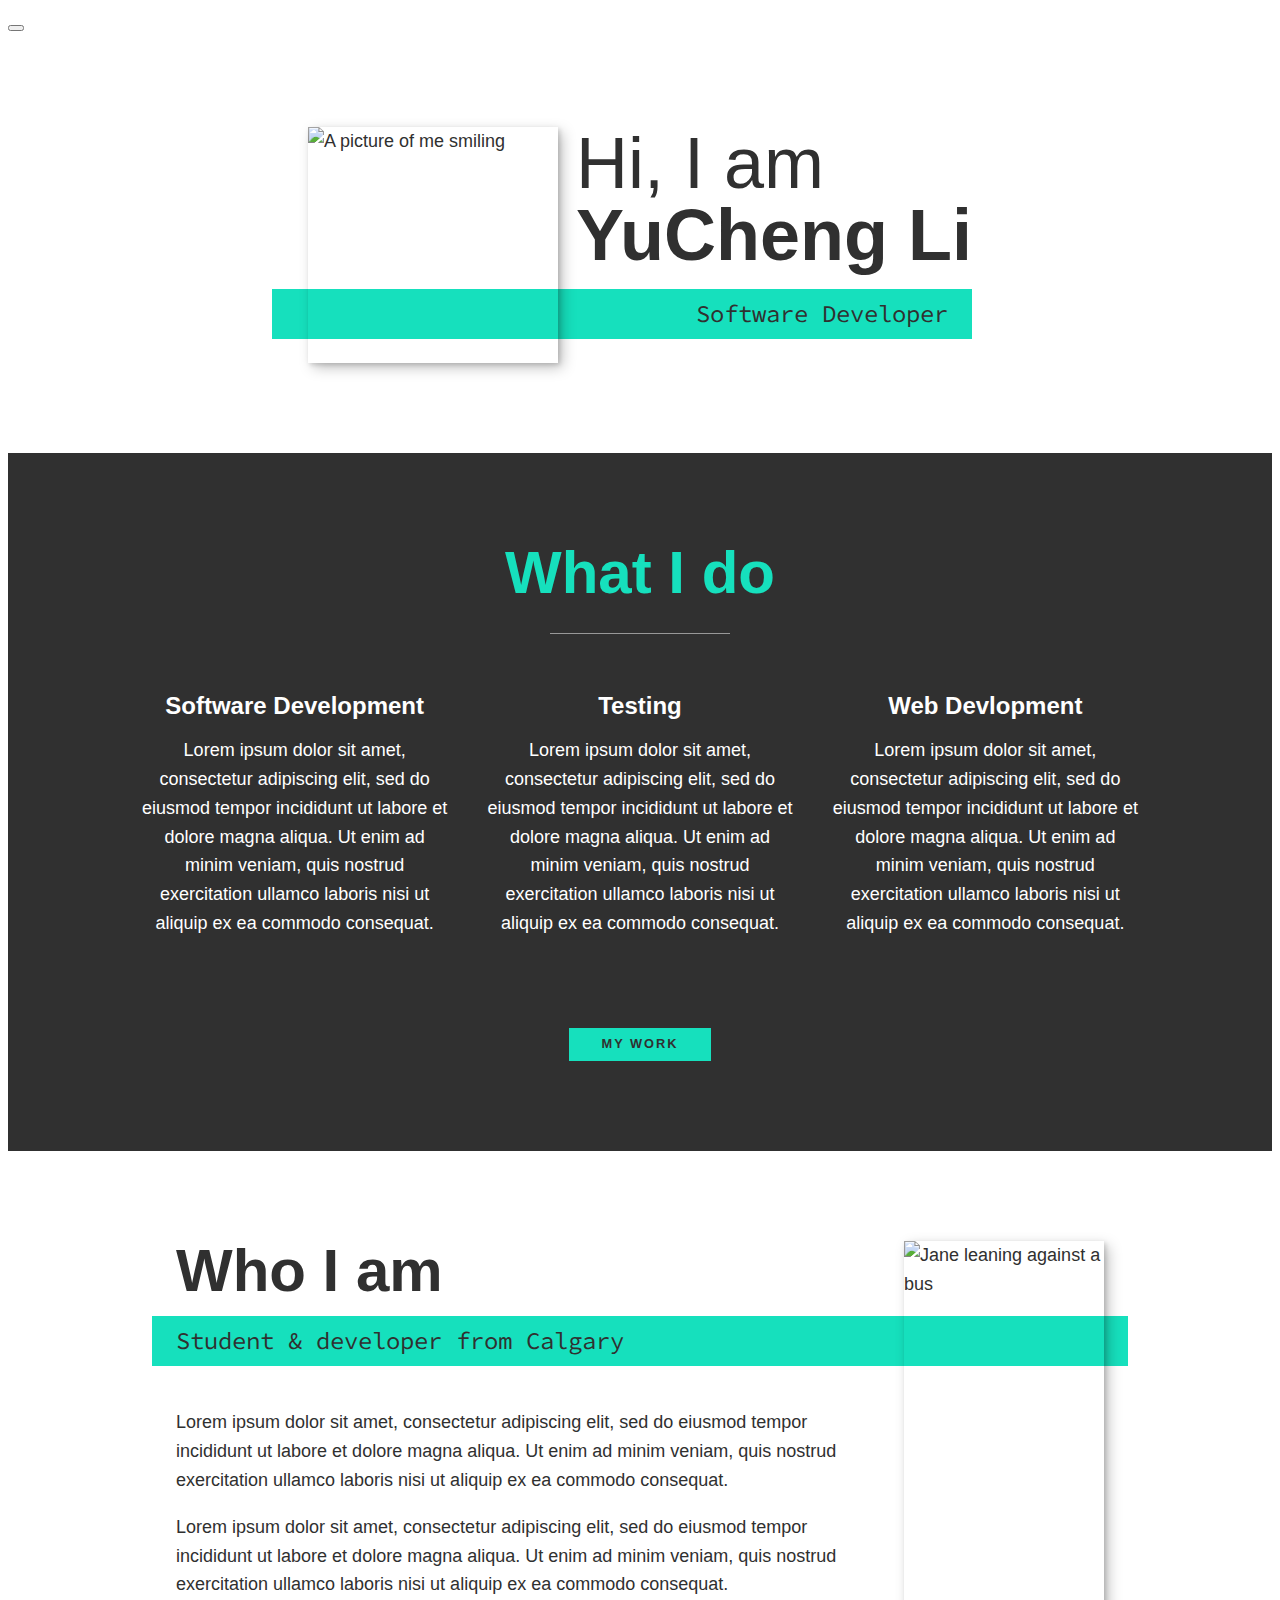
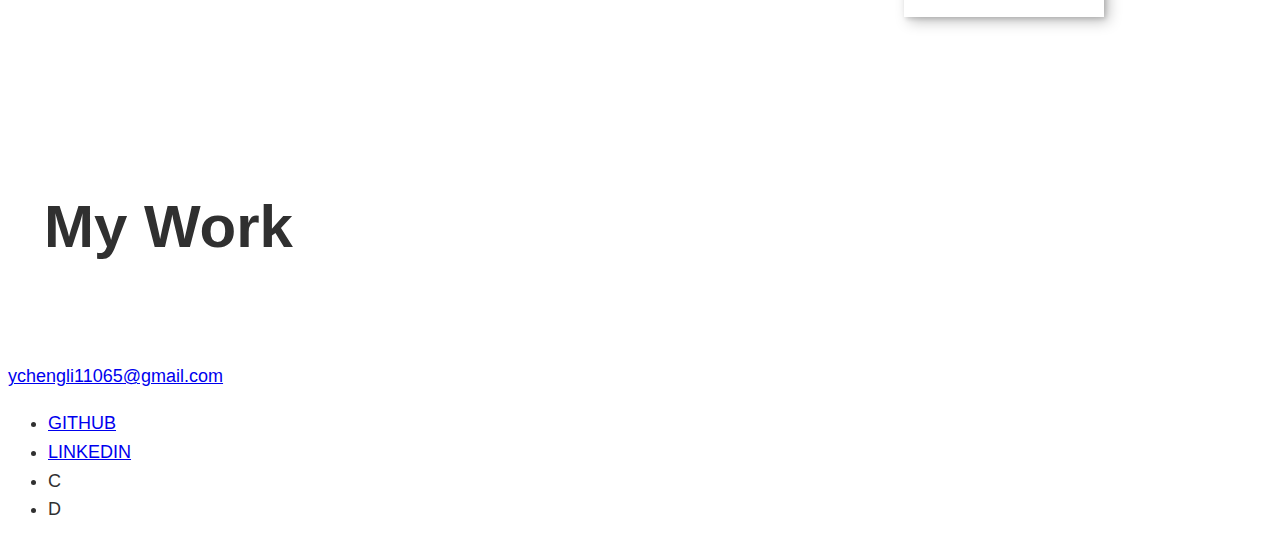
==== index.html @ 2153faac "first commit" ====
<!DOCTYPE html>
<html lang ="en">
    <head>
        <meta charset="UTF-8">  <!--Set Character attribute for HTML-->
        <meta name="viewport" content="width=device-width, initial-scale=1.0">   <!--Website function properly on mobile devices-->
        <title> DevYCL Portfolio Website</title>
        <link rel="stylesheet" 
        href="https://cdnjs.cloudflare.com/ajax/libs/normalize/7.0.0/normalize.min.css">  <!--Help even out differences between browsers-->
        <link rel="stylesheet" 
        href="https://cdnjs.cloudflare.com/ajax/libs/font-awesome/5.11.2/css/all.css" integrity="sha256-46qynGAkLSFpVbEBog43gvNhfrOj+BmwXdxFgVK/Kvc=" crossorigin="anonymous" />  <!--Font Awesome-->
        <link rel="stylesheet" href="style.css" type="text/css">

        <!-- Update this with own fonts-->
        <link href="https://fonts.googleapis.com/css?family=Source+Code+Pro:400,900|Source+Sans
        +Pro:300,900&display=swap" rel="stylesheet">

    </head> 
    <body>
        <header>
            <div class="logo">
                <img src="C:\Users\ychen\OneDrive\Desktop\sample portfolio image\devjane.png" alt="">
            </div>
            <button class="nav-toggle" aria-label="toggel navigation">
                <span class="hamburger"></span>  <!--Span used to color a part of the text-->
            </button >
            <nav class="nav">
                <ul class="nav__list">
                    <li class="nav__item"><a href="#home" class="nav__link">Home</a></li>
                    <li class="nav__item"><a href="#services" class="nav__link">My Services</a></li>
                    <li class="nav__item"><a href="#about" class="nav__link">About me</a></li>
                    <li class="nav__item"><a href="#work" class="nav__link">My Work</a></li>   <!--List of links-->
                </ul> <!--Unordered list-->
            </nav>  <!--Used to define a set of navigation link-->  
        </header>

        <!--  Introduction  -->
        <section class="intro" id="home"> 
            <h1 class="section__title section__title--intro">
                Hi, I am <strong> YuCheng Li</strong> <!--Bold-->
            </h1>
            <p class="section__subtitle section__subtitle--intro">Software Developer</p> <!--Paragraph-->
            <img src="C:\Users\ychen\OneDrive\Desktop\sample portfolio image\dev-jane-01.jpg" alt="A picture of me smiling" class="intro__img">
        </section>


        <!-- My services -->
        <section class="my-services" id="services">
            <h2 class="section__title section__title--services">What I do</h2>
            <div class="services">
                <div class="service">
                    <h3>Software Development</h3>
                    <p>Lorem ipsum dolor sit amet, consectetur adipiscing elit, sed do eiusmod
                       tempor incididunt ut labore et dolore magna aliqua. Ut enim ad minim veniam, 
                       quis nostrud exercitation ullamco laboris nisi ut aliquip ex ea commodo 
                       consequat.</p>
                </div> <!-- / Service -->
    
                <div class="service">
                    <h3>Testing</h3>
                    <p>Lorem ipsum dolor sit amet, consectetur adipiscing elit, sed do eiusmod
                        tempor incididunt ut labore et dolore magna aliqua. Ut enim ad minim veniam, 
                        quis nostrud exercitation ullamco laboris nisi ut aliquip ex ea commodo 
                        consequat.</p>
                </div> <!-- / Service -->

                <div class="service">
                    <h3>Web Devlopment</h3>
                    <p>Lorem ipsum dolor sit amet, consectetur adipiscing elit, sed do eiusmod
                        tempor incididunt ut labore et dolore magna aliqua. Ut enim ad minim veniam, 
                        quis nostrud exercitation ullamco laboris nisi ut aliquip ex ea commodo 
                        consequat.</p>
                </div> <!-- / Service -->
            </div> <!-- / Services -->

            <a href="#work" class="btn">My Work</a>
        </section>        

        <!-- About Me -->
        <section class="about-me" id="about">
            <h2 class ="section__title section__title--about">Who I am</h2>
            <p class ="section__subtitle section__subtitle--about"> Student & developer from Calgary </p>

            <div class=""about-me__body>
                <p>Lorem ipsum dolor sit amet, consectetur adipiscing elit, sed do eiusmod tempor incididunt 
                ut labore et dolore magna aliqua. Ut enim ad minim veniam, quis nostrud exercitation ullamco 
                laboris nisi ut aliquip ex ea commodo consequat.</p>
                <p>Lorem ipsum dolor sit amet, consectetur adipiscing elit, sed do eiusmod tempor incididunt 
                ut labore et dolore magna aliqua. Ut enim ad minim veniam, quis nostrud exercitation ullamco 
                laboris nisi ut aliquip ex ea commodo consequat.</p>
            </div>

            <img src="C:\Users\ychen\OneDrive\Desktop\sample portfolio image\dev-jane-02.jpg" alt="Jane leaning against a bus" class="about-me__img">
        </section>

        <!-- My Work -->
        <section class="my-work" id="work">
            <h2 class="section__title">My Work</h2>
            <p class="section__subtitle"></p>

            <div class="portfolio">
                <!-- Portfolio item 01 -->
                <a href="#" class="portfoli__item">
                    <img src="C:\Users\ychen\OneDrive\Desktop\sample portfolio image\portfolio-01.jpg" alt="" class="portfolio__img">
                </a>

                <!-- Portfolio item 02 -->
                <a href="#" class="portfoli__item">
                    <img src="C:\Users\ychen\OneDrive\Desktop\sample portfolio image\portfolio-02.jpg" alt="" class="portfolio__img">
                </a>

                <!-- Portfolio item 03 -->
                <a href="#" class="portfoli__item">
                    <img src="C:\Users\ychen\OneDrive\Desktop\sample portfolio image\portfolio-03.jpg" alt="" class="portfolio__img">
                </a>

                <!-- Portfolio item 04 -->
                <a href="#" class="portfoli__item">
                    <img src="C:\Users\ychen\OneDrive\Desktop\sample portfolio image\portfolio-04.jpg" alt="" class="portfolio__img">
                </a>

                <!-- Portfolio item 05 -->
                <a href="#" class="portfoli__item">
                    <img src="C:\Users\ychen\OneDrive\Desktop\sample portfolio image\portfolio-05.jpg" alt="" class="portfolio__img">
                </a>

                <!-- Portfolio item 06 -->
                <a href="#" class="portfoli__item">
                    <img src="C:\Users\ychen\OneDrive\Desktop\sample portfolio image\portfolio-06.jpg" alt="" class="portfolio__img">
                </a>

                <!-- Portfolio item 07 -->
                <a href="#" class="portfoli__item">
                    <img src="C:\Users\ychen\OneDrive\Desktop\sample portfolio image\portfolio-07.jpg" alt="" class="portfolio__img">
                </a>

                <!-- Portfolio item 08 -->
                <a href="#" class="portfoli__item">
                    <img src="C:\Users\ychen\OneDrive\Desktop\sample portfolio image\portfolio-08.jpg" alt="" class="portfolio__img">
                </a>

                <!-- Portfolio item 09 -->
                <a href="#" class="portfoli__item">
                    <img src="C:\Users\ychen\OneDrive\Desktop\sample portfolio image\portfolio-09.jpg" alt="" class="portfolio__img">
                </a>

                <!-- Portfolio item 10 -->
                <a href="#" class="portfoli__item">
                    <img src="C:\Users\ychen\OneDrive\Desktop\sample portfolio image\portfolio-10.jpg" alt="" class="portfolio__img">
                </a>
            </div>
        </section>



        <!-- Footer -->
        <footer>
            <!-- replace with your own email address-->
            <a href="mailto:ychengli11065@gmail.com" class="footer-link">ychengli11065@gmail.com</a>
            <ul class="social-list">
                <li class="social-list__item"><a href="https://github.com/NeTriX11065" class="social-list__link"> GITHUB </a></li>
                <li class="social-list__item"><a href="https://www.linkedin.com/in/ycheng123123/" class="social-list__link"> LINKEDIN </a></li>
                <li class="social-list__item"><a href="#" class="social-list__link"></a> C </li>
                <li class="social-list__item"><a href="#" class="social-list__link"></a> D </li>

            </ul>
        </footer>

    </body>
</html>
---- style.css ----
*,
*::before,
*::after {
    box-sizing: border-box;  /* change padding calculation  **/
}


/* Custom properties */

:root {  /* Select the <html> element **/

    --ff-primary: 'Source Sans Pro', sans-serif;   /* Font family **/
    --ff-secondary: 'Source Code Pro', monospace;

    --fw-reg: 300;  /* font weight **/
    --fw-bold: 900;

    --clr-light: #fff;   /* Colour **/
    --clr-dark: #303030;
    --clr-accent: #16e0bd;

    --fs-h1: 3rem;  /*Font size **/
    --fs-h2: 2.25rem;
    --fs-h3: 1.25rem;
    --fs-body: 1rem;

    --bs: 0.25em 0.25em 0.75em rgba(0,0,0,.25),
          0.125em 0.125em 0.25em rgba(0,0,0,.15);

}


@media (min-width: 800px) {  /* If window is min 800px **/
     :root {
        --fs-h1: 4.5rem;
        --fs-h2: 3.75rem;
        --fs-h3: 1.5rem;
        --fs-body: 1.125rem;
     }
}

/* General Styles */

body {
    background: var(--clr-light);  /* Used to insert custom property **/
    color: var(--clr-dark);
    font-family: var(--ff-primary);
    font-size: var(--fs-body);
    line-height: 1.6;   /*height between text lines **/
}

section {
    padding: 5em 2em; /* 5 top/bot  2 rig/lef */
}

img {
    display: block;   /* Display element on new line taking up the whole width **/
    max-width: 100%;
}

strong {font-weight: var(--fw-bold)}

:focus {  /* Represent element that has received focuse like tapping tab*/
    outline: 3px solid var(--clr-accent);
    outline-offset: 3px;
}

/* Buttons */

.btn {
    display: inline-block;
    padding: .5em 2.5em;
    background: var(--clr-accent);
    color: var(--clr-dark);
    text-decoration: none;
    cursor: pointer;
    font-size: .8rem;
    text-transform: uppercase;
    letter-spacing: 2px;
    font-weight: var(--fw-bold);
    transition: transform 200ms ease-in-out;  /* transition with slow start and end */
}


.btn:hover {
    transform: scale(1.1);  /* Makes button bigger when hovering */
}

/* Typography **/

h1,
h2,
h3 {
    line-height: 1;
    margin: 0;   /* Used to create space around elements **/
}

h1 { font-size: var(--fs-h1)}
h2 { font-size: var(--fs-h2)}
h3 { font-size: var(--fs-h3)}


.section__title {
    margin-bottom: .25em;
}

.section__title--intro {
    font-weight: var(--fw-reg);
}    

.section__title--intro strong{
    display: block;
}

.section__subtitle {
    margin: 0;
    font-size: var(--fs-h3);
}

.section__subtitle--intro,
.section__subtitle--about {
    background: var(--clr-accent);
    padding: .25em 1em;
    font-family: var(--ff-secondary);
    margin-bottom: 1em;
}

/* Header */

nav {
    display: none;
}


/* Intro section */

.intro {
    position: relative;  /* Positioned relative to its normal position */
}


.intro__img {
    box-shadow: var(--bs);
}


@media (min-width: 600px) {
    .intro {
        display: grid;
        width: min-content;  /* As small as possible */
        margin: 0 auto; /* right and left margin incleared until centered */
        grid-column-gap: 1em;
        grid-template-areas:
            "img title"
            "img subtitle";
        grid-template-columns: min-content max-content;    
    }

    .intro__img {
        grid-area: img;
        min-width: 250px;
        position: relative;
        z-index: 2;  /* Stack order of element */
    }

    .section__subtitle--intro {
        align-self: start; /* Stop it from stretching downward */
        grid-column: -1 / 1;  /* Lets it stretch the whole length */
        grid-row: 2;
        text-align: right;
        position: relative;
        left: -1.5em;
        width: calc(100% + 1.5em);
    }
}

/* My services section */

.my-services {
    background-color: var(--clr-dark);
    background-image: url("C:/Users/ychen/OneDrive/Desktop/sample portfolio image/services-bg.jpg");   
    background-size: cover; /* Resize background image to cover entire container */
    /* background-blend-mode: multiply; */
    color: var(--clr-light); 
    text-align: center;
}


.section__title--services {
    color: var(--clr-accent);
    position: relative;
}

.section__title--services::after {
    content: '';  /* Insert generated content (line) */
    display: block;
    width: 3em;
    height: 1px;
    margin: 0.5em auto 1em;
    background: var(--clr-light);
    opacity: 0.5;
}

.services {
    margin-bottom: 4em;
}

.service {
    max-width: 500px;  /* Prevent text lines to be too long */
    margin: 0 auto;

}

@media (min-width: 800px) {
    .services {
        display: flex; /* Make three columns */
        max-width: 1000px;
        margin-left: auto;
        margin-right: auto;
    }


    .service + .service {  /* Target sibling columns */
        margin-left: 2em;

    }
}


.about-me {
    max-width: 1000px;
    margin: 0 auto;
}

.about-me__img {
    box-shadow: var(--bs);
}


@media (min-width: 600px) {
    .about-me {
        display: grid;
        grid-template-columns: 1fr 200px;
        grid-template-areas: 
            "title img"
            "subtitle img"
            "text img";
        grid-column-gap: 2em;    
    }

    .section__title--about {
        grid-column: title;
    }

    .section__subtitle--about {
        grid-column: 1 / -1;
        grid-row: 2;
        position: relative;
        left: -1em;
        width: calc(100% + 2em);
        padding-left: 1em;
        padding-right: calc(200px + 4 em);
    }

    .about-me__img {
        grid-area: img;
        position: relative;
        z-index: 2;
    }

}
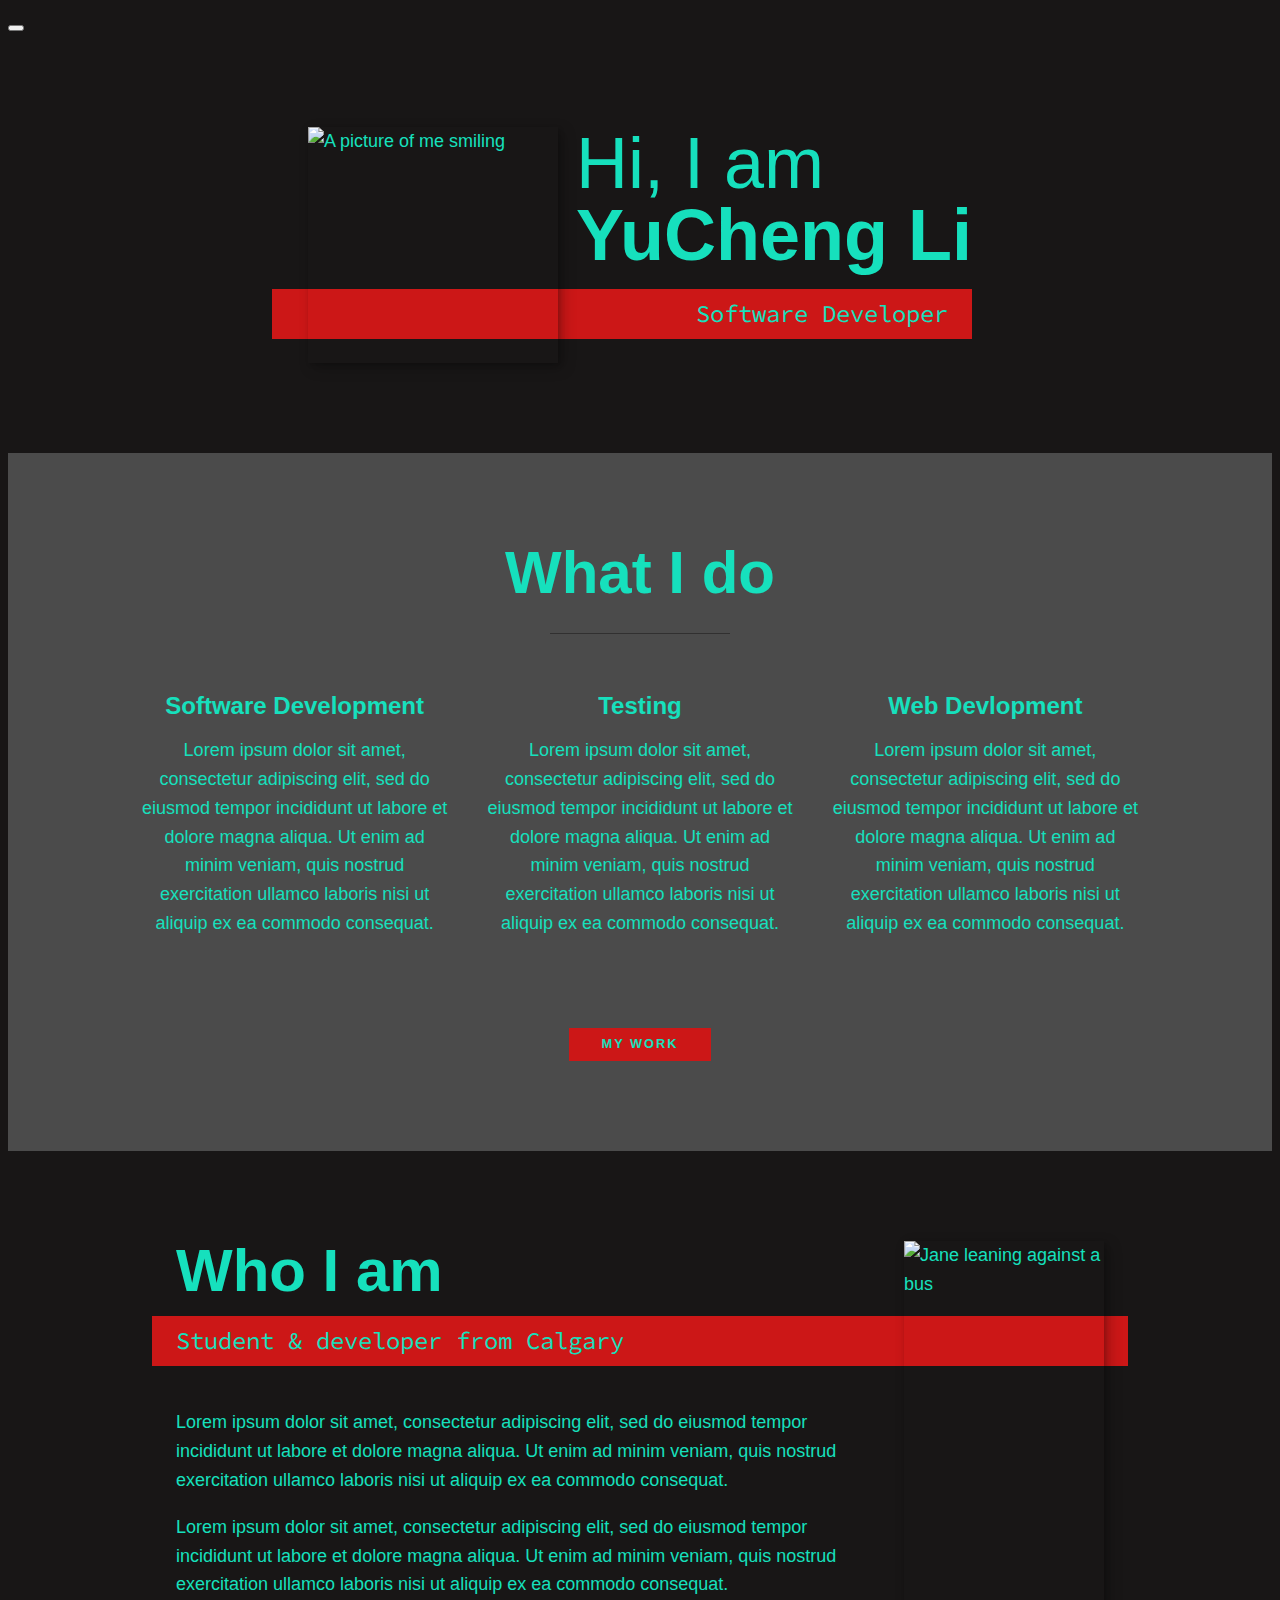
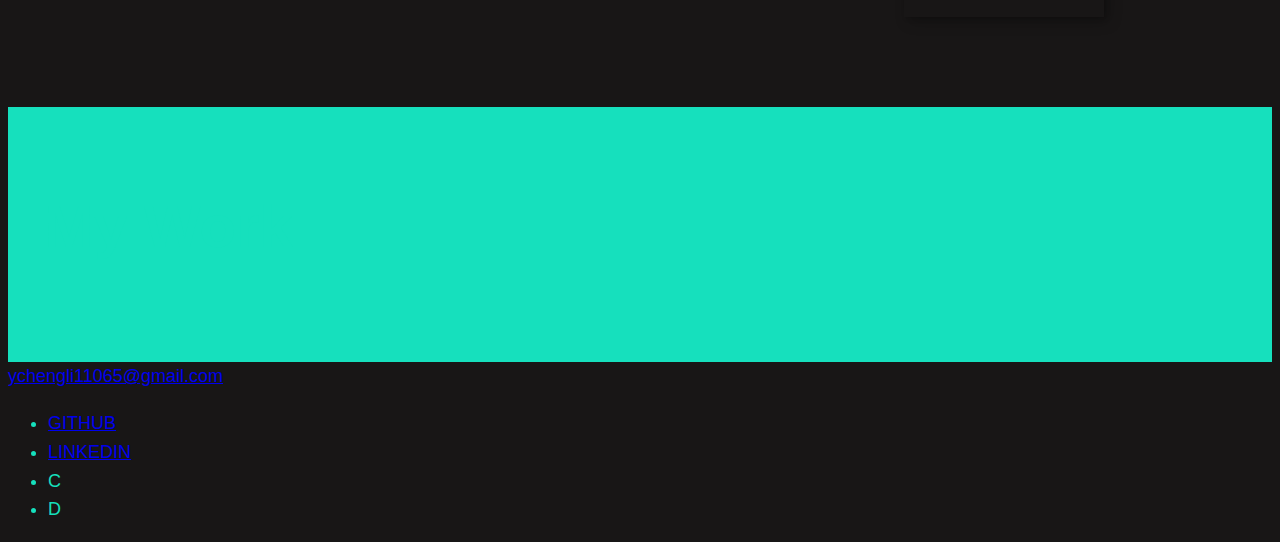
==== commit 027fac17: "Added colour scheme and structured about Me" ====
--- a/index.html
+++ b/index.html
@@ -39,7 +39,7 @@
                 Hi, I am <strong> YuCheng Li</strong> <!--Bold-->
             </h1>
             <p class="section__subtitle section__subtitle--intro">Software Developer</p> <!--Paragraph-->
-            <img src="C:\Users\ychen\OneDrive\Desktop\sample portfolio image\dev-jane-01.jpg" alt="A picture of me smiling" class="intro__img">
+            <img src="C:\Users\ychen\OneDrive\Desktop\sample portfolio image\curr2.jpg" alt="A picture of me smiling" class="intro__img">
         </section>
 
 
@@ -89,7 +89,7 @@
                 laboris nisi ut aliquip ex ea commodo consequat.</p>
             </div>
 
-            <img src="C:\Users\ychen\OneDrive\Desktop\sample portfolio image\dev-jane-02.jpg" alt="Jane leaning against a bus" class="about-me__img">
+            <img src="C:\Users\ychen\OneDrive\Desktop\sample portfolio image\verticalpic.jpg" alt="Jane leaning against a bus" class="about-me__img">
         </section>
 
         <!-- My Work -->
--- a/style.css
+++ b/style.css
@@ -17,9 +17,21 @@
     --fw-reg: 300;  /* font weight **/
     --fw-bold: 900;
 
-    --clr-light: #fff;   /* Colour **/
+    /* --clr-light: #FBEEC1;  
+    --clr-dark: #660033;
+    --clr-accent: #659dbd; */
+
+    /* --clr-light: #fff;   
     --clr-dark: #303030;
-    --clr-accent: #16e0bd;
+    --clr-accent: #16e0bd; */
+
+    --clr-white: #fff;
+    --clr-light: #181616;   
+    --clr-dark: #16e0bd;
+    --clr-accent: #cc1717;
+    --clr-grey: #4b4b4b;
+
+
 
     --fs-h1: 3rem;  /*Font size **/
     --fs-h2: 2.25rem;
@@ -179,17 +191,17 @@
 /* My services section */
 
 .my-services {
-    background-color: var(--clr-dark);
+    background-color: var( --clr-grey);
     background-image: url("C:/Users/ychen/OneDrive/Desktop/sample portfolio image/services-bg.jpg");   
     background-size: cover; /* Resize background image to cover entire container */
-    /* background-blend-mode: multiply; */
-    color: var(--clr-light); 
+    background-blend-mode: multiply;
+    color: var(---clr-dark); 
     text-align: center;
 }
 
 
 .section__title--services {
-    color: var(--clr-accent);
+    color: var(---clr-dark);
     position: relative;
 }
 
@@ -270,4 +282,8 @@
         z-index: 2;
     }
 
+}
+
+.my-work {
+   background-color: var(--clr-dark); 
 }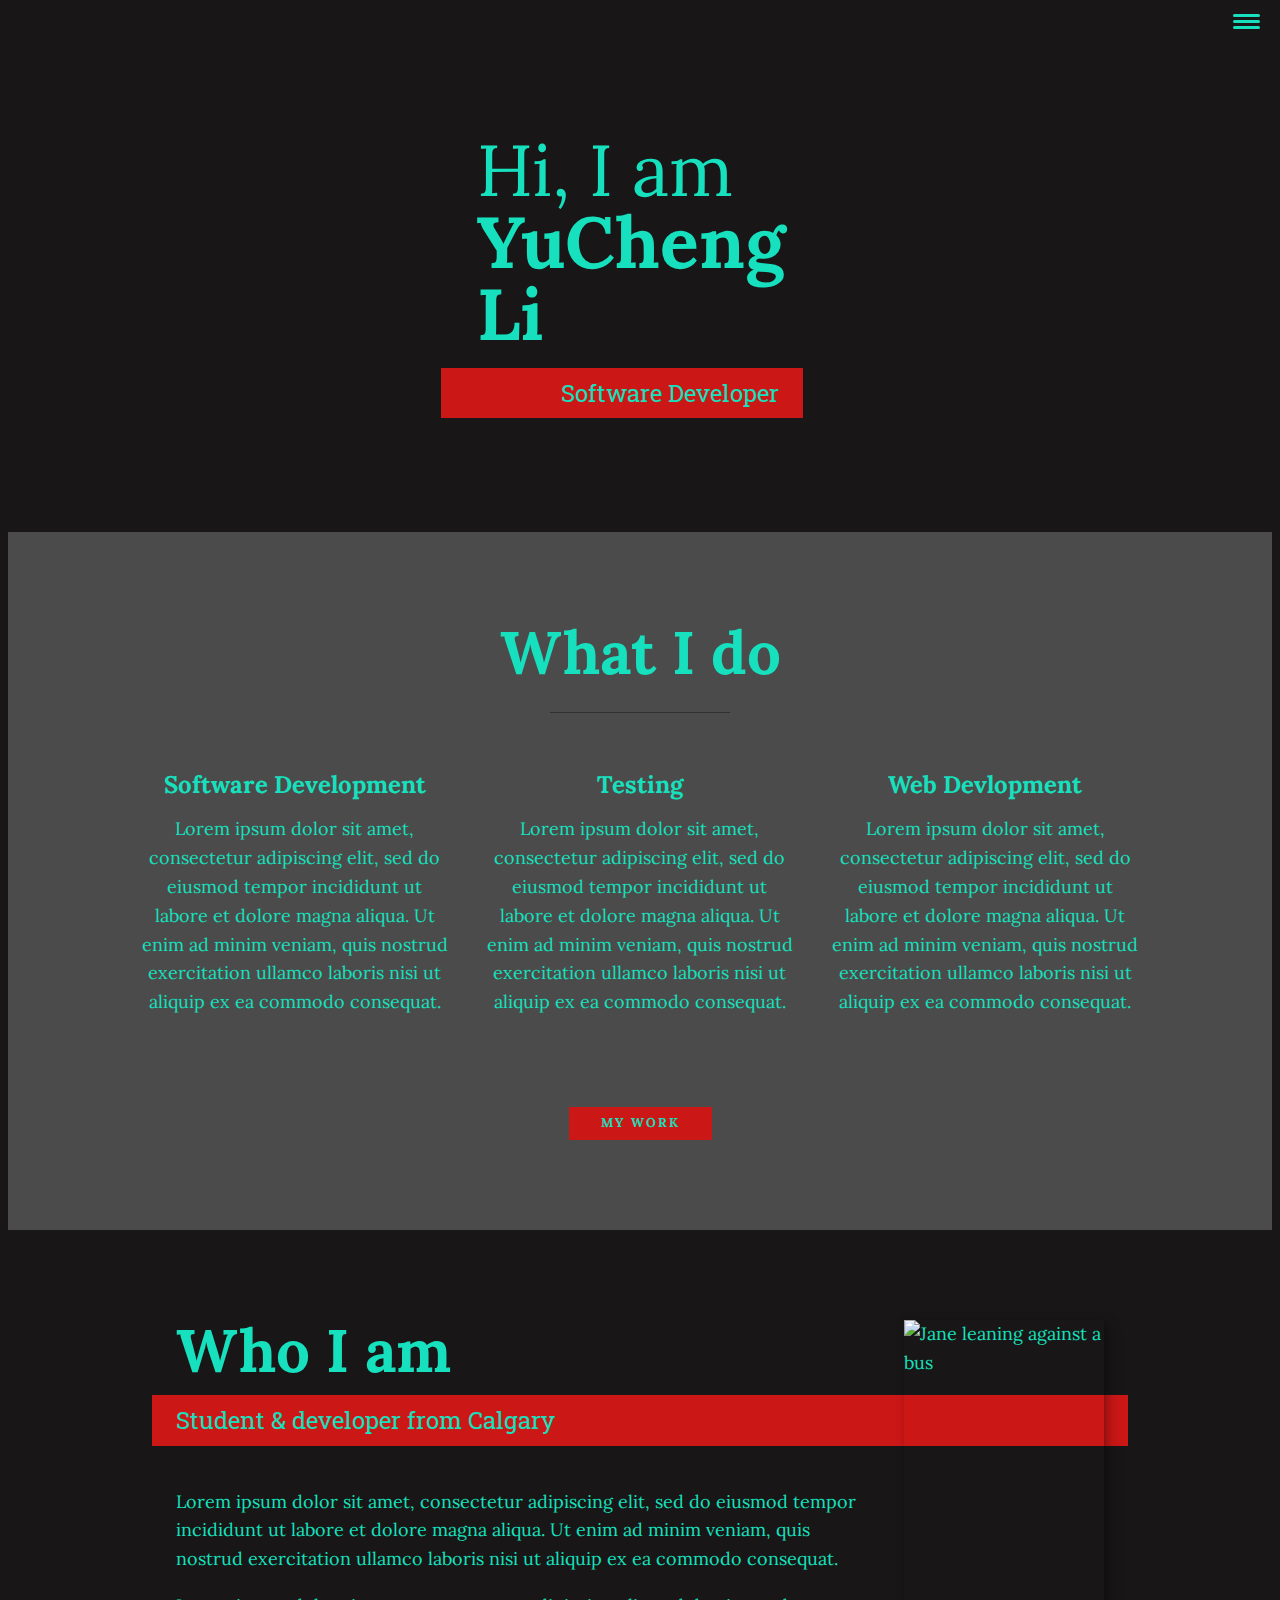
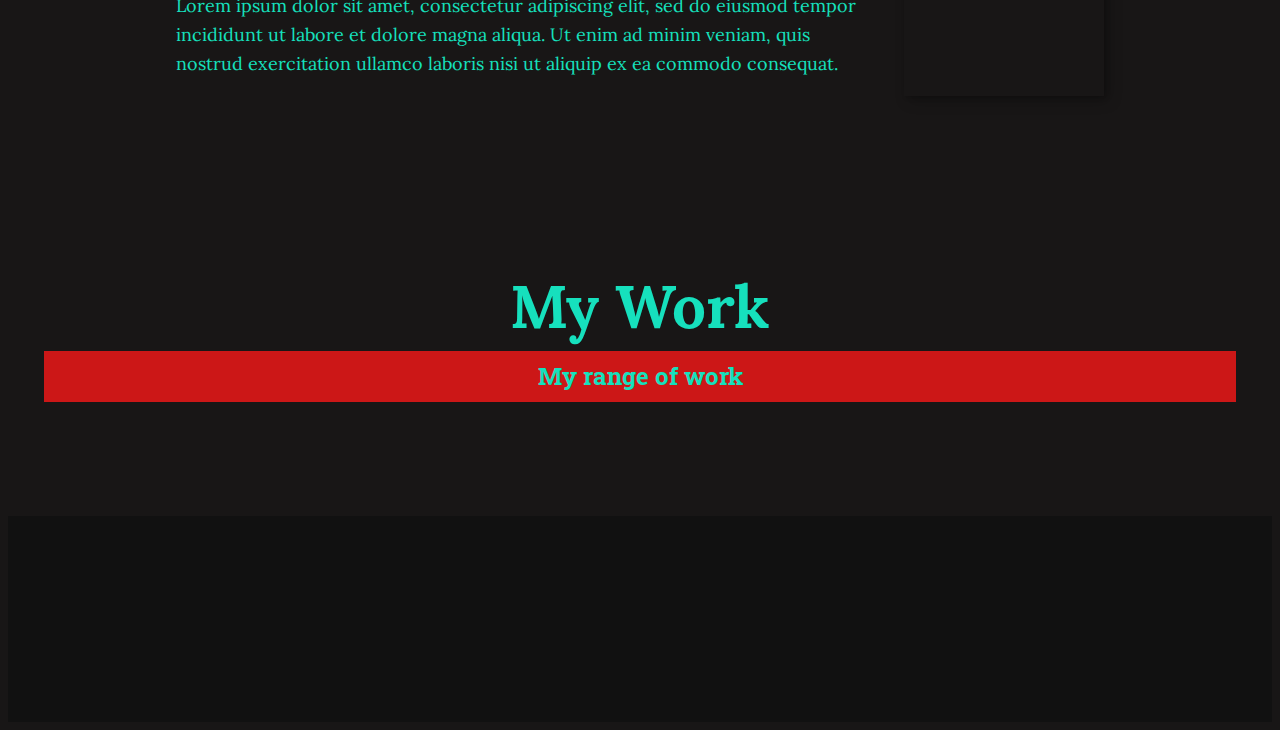
==== commit 87b30344: "Finished tutorial ready for custom implementation" ====
--- a/index.html
+++ b/index.html
@@ -14,11 +14,15 @@
         <link href="https://fonts.googleapis.com/css?family=Source+Code+Pro:400,900|Source+Sans
         +Pro:300,900&display=swap" rel="stylesheet">
 
+        <link href="https://fonts.googleapis.com/css?family=Lora:400,700|Roboto+Slab:400,700&display=swap" rel="stylesheet"> 
+
+        <link rel="stylesheet" href="css/style.css">
+
     </head> 
     <body>
         <header>
             <div class="logo">
-                <img src="C:\Users\ychen\OneDrive\Desktop\sample portfolio image\devjane.png" alt="">
+                <!-- <img src="C:\Users\ychen\OneDrive\Desktop\sample portfolio image\devjane.png" alt=""> -->
             </div>
             <button class="nav-toggle" aria-label="toggel navigation">
                 <span class="hamburger"></span>  <!--Span used to color a part of the text-->
@@ -39,7 +43,7 @@
                 Hi, I am <strong> YuCheng Li</strong> <!--Bold-->
             </h1>
             <p class="section__subtitle section__subtitle--intro">Software Developer</p> <!--Paragraph-->
-            <img src="C:\Users\ychen\OneDrive\Desktop\sample portfolio image\curr2.jpg" alt="A picture of me smiling" class="intro__img">
+            <!-- <img src="C:\Users\ychen\OneDrive\Desktop\sample portfolio image\curr2.jpg" alt="A picture of me smiling" class="intro__img"> -->
         </section>
 
 
@@ -94,57 +98,57 @@
 
         <!-- My Work -->
         <section class="my-work" id="work">
-            <h2 class="section__title">My Work</h2>
-            <p class="section__subtitle"></p>
+            <h2 class="section__title section__title--work">My Work</h2>
+            <p class="section__subtitle section__subtitle--work"> My range of work</p>
 
             <div class="portfolio">
                 <!-- Portfolio item 01 -->
-                <a href="#" class="portfoli__item">
+                <a href="portflio-item.html" class="portfolio__item">
                     <img src="C:\Users\ychen\OneDrive\Desktop\sample portfolio image\portfolio-01.jpg" alt="" class="portfolio__img">
                 </a>
 
                 <!-- Portfolio item 02 -->
-                <a href="#" class="portfoli__item">
+                <a href="#" class="portfolio__item">
                     <img src="C:\Users\ychen\OneDrive\Desktop\sample portfolio image\portfolio-02.jpg" alt="" class="portfolio__img">
                 </a>
 
                 <!-- Portfolio item 03 -->
-                <a href="#" class="portfoli__item">
+                <a href="#" class="portfolio__item">
                     <img src="C:\Users\ychen\OneDrive\Desktop\sample portfolio image\portfolio-03.jpg" alt="" class="portfolio__img">
                 </a>
 
                 <!-- Portfolio item 04 -->
-                <a href="#" class="portfoli__item">
+                <a href="#" class="portfolio__item">
                     <img src="C:\Users\ychen\OneDrive\Desktop\sample portfolio image\portfolio-04.jpg" alt="" class="portfolio__img">
                 </a>
 
                 <!-- Portfolio item 05 -->
-                <a href="#" class="portfoli__item">
+                <a href="#" class="portfolio__item">
                     <img src="C:\Users\ychen\OneDrive\Desktop\sample portfolio image\portfolio-05.jpg" alt="" class="portfolio__img">
                 </a>
 
                 <!-- Portfolio item 06 -->
-                <a href="#" class="portfoli__item">
+                <a href="#" class="portfolio__item">
                     <img src="C:\Users\ychen\OneDrive\Desktop\sample portfolio image\portfolio-06.jpg" alt="" class="portfolio__img">
                 </a>
 
                 <!-- Portfolio item 07 -->
-                <a href="#" class="portfoli__item">
+                <a href="#" class="portfolio__item">
                     <img src="C:\Users\ychen\OneDrive\Desktop\sample portfolio image\portfolio-07.jpg" alt="" class="portfolio__img">
                 </a>
 
                 <!-- Portfolio item 08 -->
-                <a href="#" class="portfoli__item">
+                <a href="#" class="portfolio__item">
                     <img src="C:\Users\ychen\OneDrive\Desktop\sample portfolio image\portfolio-08.jpg" alt="" class="portfolio__img">
                 </a>
 
                 <!-- Portfolio item 09 -->
-                <a href="#" class="portfoli__item">
+                <a href="#" class="portfolio__item">
                     <img src="C:\Users\ychen\OneDrive\Desktop\sample portfolio image\portfolio-09.jpg" alt="" class="portfolio__img">
                 </a>
 
                 <!-- Portfolio item 10 -->
-                <a href="#" class="portfoli__item">
+                <a href="#" class="portfolio__item">
                     <img src="C:\Users\ychen\OneDrive\Desktop\sample portfolio image\portfolio-10.jpg" alt="" class="portfolio__img">
                 </a>
             </div>
@@ -153,17 +157,32 @@
 
 
         <!-- Footer -->
-        <footer>
+        <footer class="footer">
             <!-- replace with your own email address-->
-            <a href="mailto:ychengli11065@gmail.com" class="footer-link">ychengli11065@gmail.com</a>
+            <a href="mailto:ychengli11065@gmail.com" class="footer__link"></a>
             <ul class="social-list">
-                <li class="social-list__item"><a href="https://github.com/NeTriX11065" class="social-list__link"> GITHUB </a></li>
-                <li class="social-list__item"><a href="https://www.linkedin.com/in/ycheng123123/" class="social-list__link"> LINKEDIN </a></li>
-                <li class="social-list__item"><a href="#" class="social-list__link"></a> C </li>
-                <li class="social-list__item"><a href="#" class="social-list__link"></a> D </li>
-
+                <li class="social-list__item">
+                    <a href="https://github.com/NeTriX11065" class="social-list__link">
+                        <i class="fab fa-github"></i> 
+                    </a>
+                </li>
+                <li class="social-list__item">
+                    <a href="https://www.linkedin.com/in/ycheng123123/" class="social-list__link"> 
+                        <i class="fab fa-linkedin"></i>    
+                    </a>
+                </li>
+                <li class="social-list__item">
+                    <a href="mailto:ychengli11065@gmail.com" class="social-list__link"> 
+                        <i class="fa fa-envelope"></i> 
+                    </a>  
+                </li>
+                <!-- <li class="social-list__item">
+                    <a href="#" class="social-list__link"> D </a> 
+                </li> -->
             </ul>
         </footer>
 
+        <script src="index.js"> </script>
+
     </body>
 </html>--- a/style.css
+++ b/style.css
@@ -11,26 +11,17 @@
 
 :root {  /* Select the <html> element **/
 
-    --ff-primary: 'Source Sans Pro', sans-serif;   /* Font family **/
-    --ff-secondary: 'Source Code Pro', monospace;
-
-    --fw-reg: 300;  /* font weight **/
-    --fw-bold: 900;
-
-    /* --clr-light: #FBEEC1;  
-    --clr-dark: #660033;
-    --clr-accent: #659dbd; */
-
-    /* --clr-light: #fff;   
-    --clr-dark: #303030;
-    --clr-accent: #16e0bd; */
+    --ff-primary: 'lora', sans-serif;   /* Font family **/
+    --ff-secondary: 'Roboto Slab', monospace;
+
+    --fw-reg: 400;  /* font weight **/
+    --fw-bold: 700;
 
     --clr-white: #fff;
     --clr-light: #181616;   
     --clr-dark: #16e0bd;
     --clr-accent: #cc1717;
     --clr-grey: #4b4b4b;
-
 
 
     --fs-h1: 3rem;  /*Font size **/
@@ -54,6 +45,11 @@
 }
 
 /* General Styles */
+
+html {
+    scroll-behavior: smooth;
+}
+
 
 body {
     background: var(--clr-light);  /* Used to insert custom property **/
@@ -139,11 +135,124 @@
     margin-bottom: 1em;
 }
 
+
+.section__subtitle--work {
+    color: var(--clr-accent);
+    font-weight: var(--fw-bold);
+    margin-bottom: 2em;
+}
+
 /* Header */
 
-nav {
-    display: none;
-}
+header {
+    display: flex;
+    justify-content: space-between;
+    padding: 1em;
+}
+
+.logo {
+    max-width: 100px;
+}
+
+
+.nav {
+    position: fixed;
+    background: #111;
+    color: var(--clr-dark);
+    top: 0;
+    bottom: 0;
+    left: 0;
+    right: 0;
+    z-index: 100;
+
+    transform: translate(100%);
+    transition: transform 250ms cubic-bezier(.5, 0, .5, 1);
+}
+
+.nav__list {
+    list-style: none;
+    display: flex;
+    height: 100%;
+    flex-direction: column;
+    justify-content: space-evenly;
+    align-items: center;
+    margin: 0;
+    padding: 0;
+}
+
+.nav__link {
+    color: inherit;
+    font-weight: var(--fw-bold);
+    font-size: var(--fs-h2);
+    text-decoration: none;
+}
+
+.nav__link:hover {
+    color: var(--clr-accent);
+}
+
+.nav-toggle {
+    padding: .5em;
+    background: transparent;
+    border: 0;
+    cursor: pointer;
+    position: absolute;
+    right: 1em;
+    top: 1em;
+    z-index: 1000;
+}
+
+
+.nav-open .nav{
+    transform: translateX(0);
+}
+
+
+.nav-open .nav-toggle {
+    position: fixed; 
+}
+
+
+.nav-open .hamburger {
+    transform: rotate(.625turn);
+}
+
+
+.nav-open .hamburger::before {
+    transform: rotate(90deg) translateX(-6px);
+}
+
+.nav-open .hamburger::after {
+    opacity: 0;
+}
+
+
+.hamburger {
+    display: block;
+    position: relative;
+}
+
+.hamburger,
+.hamburger::before,
+.hamburger::after {
+    background: var(--clr-dark);
+    width: 2em;
+    height: 3px;
+    border-radius: 1em;
+    transition: transform 250ms ease-in-out;
+}
+
+
+.hamburger::before,
+.hamburger::after {
+    content: '';
+    position: absolute;
+    left: 0;
+    right: 0;
+}
+
+.hamburger::before {top: 6px}
+.hamburger::after {bottom: 6px}
 
 
 /* Intro section */
@@ -284,6 +393,112 @@
 
 }
 
+/* My Work */
+
 .my-work {
-   background-color: var(--clr-dark); 
+    display:grid;
+
+
+    background-color: var(--clr-light); 
+    color: var(--clr-dark);
+    text-align: center;
+}
+
+.portfolio {
+    display: grid;
+    grid-template-columns: repeat(auto-fit, minmax(300px, 1fr));
+}
+
+.portfolio__item {
+    background: var(--clr-accent);
+    overflow: hidden;
+}
+
+.portfolio__img {
+    transition: 
+        transform 750ms cubic-bezier(.5, 0, .5, 1),
+        opacity 250ms linear;
+}
+
+
+.portfolio__item:focus {
+    position: relative;
+    z-index: 2;
+}
+
+.portfolio__img:hover,
+.portfolio__item:focus .portfolio__img {
+    transform: scale(1.2);
+    opacity: .5;
+}    
+
+
+
+.section__subtitle--work {
+    background: var(--clr-accent);
+    padding: .25em 1em;
+    font-family: var(--ff-secondary);
+    margin-bottom: 1em;
+    color: var(--clr-dark);
+}
+
+
+/* footer */
+
+.footer {
+    background: #111;
+    color: var(--clr-dark);
+    text-align: center;
+    padding: 2.5em 0;
+    font-size: var(--fs-h3);
+}
+
+.footer * {
+    color: inherit;
+    text-decoration: none;
+}
+
+.footer__link {
+    font-weight: var(--fw-bold);
+}
+
+.footer__link:hover,
+.social-list__link:hover {
+    opacity: .7;
+}
+
+.footer__link:hover {
+    text-decoration: underline;
+}
+
+
+.social-list {
+    list-style: none;
+    display: flex;
+    justify-content: center;
+    margin: 2em 0 0;
+    padding: 0;
+}
+
+.social-list__item {
+    margin: 0 .5em;
+}
+
+.social-list__link {
+    padding: .5em;
+}
+
+
+/* Individual portfolio item styles */
+
+.portfolio-item-individual {
+    padding: 0 2em 2em;
+    max-width: 1000px;
+    margin: 0 auto;
+}
+
+.portfolio-item-individual p {
+    max-width: 600px;
+    margin-left: auto;
+    margin-right: auto;   
 }